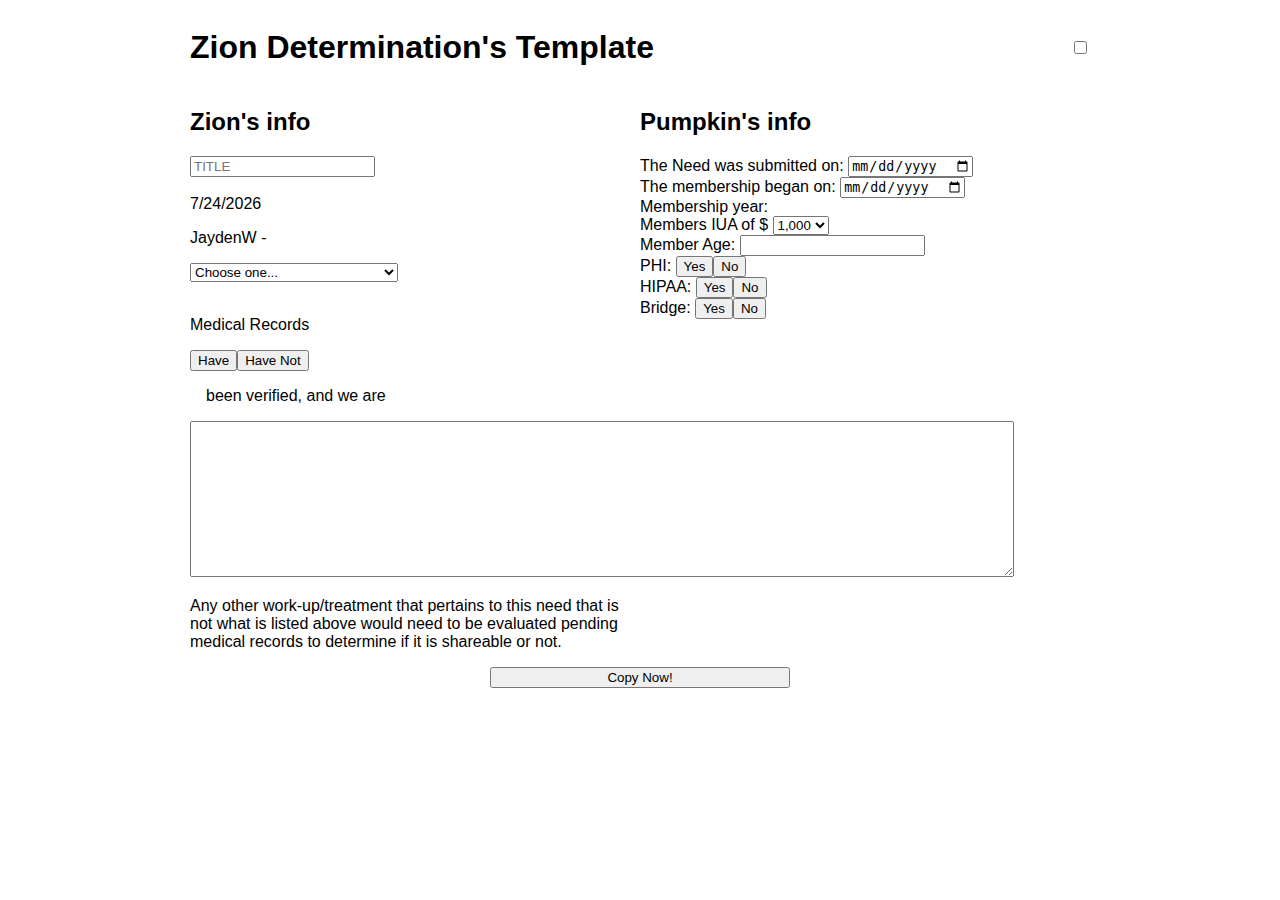
==== index.html @ c33004cc "fixed files" ====
<!DOCTYPE html>
<head>
    <title>Zion Determination's Template</title>
    <link href="style.css" rel="stylesheet">
</head>
<body>
    <main id="wrapper">
        <div id="header-container">
            <h1>Zion Determination's Template</h1>
            <div>
                <label class="switch">
                    <input id="iosToggle" type="checkbox" />
                    <div class="switch-btn"></div>
                </label>
            </div>
        </div>
        
        <div id="insiderInformation">
            <h2>Pumpkin's info</h2>
            <!-- <div class="toggle-button">
                <div class="option have active">Have</div>
                <div class="option have-not">Have Not</div>
            </div> -->
            <div>
                <label>The Need was submitted on:</label> <!-- DATE TEXT-->
                <input type="date">
            </div>
            
            <div>
                <label for="start-date">The membership began on:</label> <!-- DATE TEXT-->
                <input type="date" id="start-date" name="start-date">
            </div>

            <div id="result">Membership year:</div> <!-- Membership year since 2019-->

            <div>
                <label>Members IUA of $</label> <!-- 1k, 2.5k, 5k-->
                <select>
                    <option>1,000</option>
                    <option>2,500</option>
                    <option>5,000</option>
                </select>
            </div>
            
            <div>
                <label>Member Age:</label> <!-- NUM TEXT -- if over 50+, then yes / no /unknown for tobacco-->
                <input type="number" id="member-age">
            </div>

            <div id="tobaccoUser">
                <label>Tobacco User:</label>
                <input type="radio" name="tobacco"> Yes
                <input type="radio" name="tobacco"> No
                <input type="radio" name="tobacco"> Unknown
            </div>
            
            <div id="isMinor">
                <label>Minor's Parents Name:</label> <!-- TEXT only if member age is < 17 -->
                <input type="text">
            </div>
            
            <div class="selectors">
                <label>PHI:</label> <!-- Yes / No , if member age < 17 not required-->
                <button id="left1" class="toggle-btn left-side">Yes</button><button id="right1" class="toggle-btn right-side">No</button>
            </div>
            
            <div class="selectors">
                <label>HIPAA:</label> <!-- Yes / No -->
                <button id="left2" class="toggle-btn left-side">Yes</button><button id="right2" class="toggle-btn right-side">No</button>
            </div>
            
            <div class="selectors">
                <label>Bridge:</label> <!-- Yes / No -- if answer is yes, then add another textbox for Expiration DATE TEXT-->
                <button id="left3" class="toggle-btn left-side">Yes</button><button id="right3" class="toggle-btn right-side">No</button>
                <br>
                <p id="expiration-date"></p>
            </div>
        </div>

        <div id="copiedInformation">
            <h2>Zion's info</h2>
            <div><input type="text" id="requestTitle" placeholder="TITLE"><br><br></div>

            <div id="choice">
                <span id="dateDisplay"></span>
                <p>JaydenW - </p>
                <select type="text" name="eligibility" id="eligibility">
                    <option value="null">Choose one...</option>
                    <option value="eligible">Eligible for Sharing</option>
                    <option value="ineligible">Ineligible for Sharing</option>
                    <option value="additional_info">Requires Additional Information</option>
                </select>
            </div>
            
            <div id="determination"><br>
                <p>Medical Records&emsp;</p>
                <button id="left4" class="toggle-btn left-side" value="have">Have</button><button id="right4" class="toggle-btn right-side" value="have not">Have Not</button>
                <p>&emsp;been verified, and we are </p>
                <select id="shareable">
                    <option value="null">Choose one...</option>
                    <option value="posDeter">able to share in this need.</option>
                    <option value="posDeterCap">able to share in medical expenses after cap</option>
                </select>
                <select id="not-shareable">
                    <option value="null">Choose one...</option>
                    <option value="guideWatch">per pre-membership guidelines</option>
                </select>
                <select id="more-info">
                    <option value="null">Choose one...</option>
                    <option value="needRecords">pending medical records</option>
                </select>
            </div>

            <div id="reasoning">
                <textarea type="text" rows="10" cols="100"></textarea>
            </div>

            <div>
                <p>Any other work-up/treatment that pertains to this need that is not what is listed above would need to be evaluated pending medical records to determine if it is shareable or not. </p>
            </div>
        </div>
        <br>
        <button id="copyButton" onclick="copyDivContent()">Copy Now!</button>
    
    </main>
    <script src="app.js"></script>
</body>
</html>
---- style.css ----
* {
    box-sizing: border-box;
}

body {
    font-family: Arial, Helvetica, sans-serif;
    transition: background-color 0.5s, color 0.5s;
}

/* Light Theme (Default) */
body.light-theme {
    background-color: #ffffff;
    color: #000000;
}

/* Dark Theme */
body.dark-theme {
    background-color: #000000;
    color: #ffffff;
}

#wrapper {
    display: grid;
    grid-template-columns: minmax(0px, 1fr) repeat(6, minmax(0, 150px)) minmax(0px, 1fr);
    grid-auto-rows: minmax(0px, auto);
}

#isMinor, #expiration-date, #tobaccoUser, #shareable, #not-shareable, #more-info {
    display:none;
}

#header-container {
    grid-column: 2 / 8;
    grid-row: 1 / 2;
    display: flex;
    justify-content: space-between;
    align-items: center;
}

#insiderInformation {
    grid-column: 5 / 8;
    grid-row: 2 / 3;
}

#copiedInformation {
    grid-column: 2 / 5;
    grid-row: 2 / 4;
}

#copyButton {
    grid-column: 4 / 6;
    grid-row: 4 / 5;
}
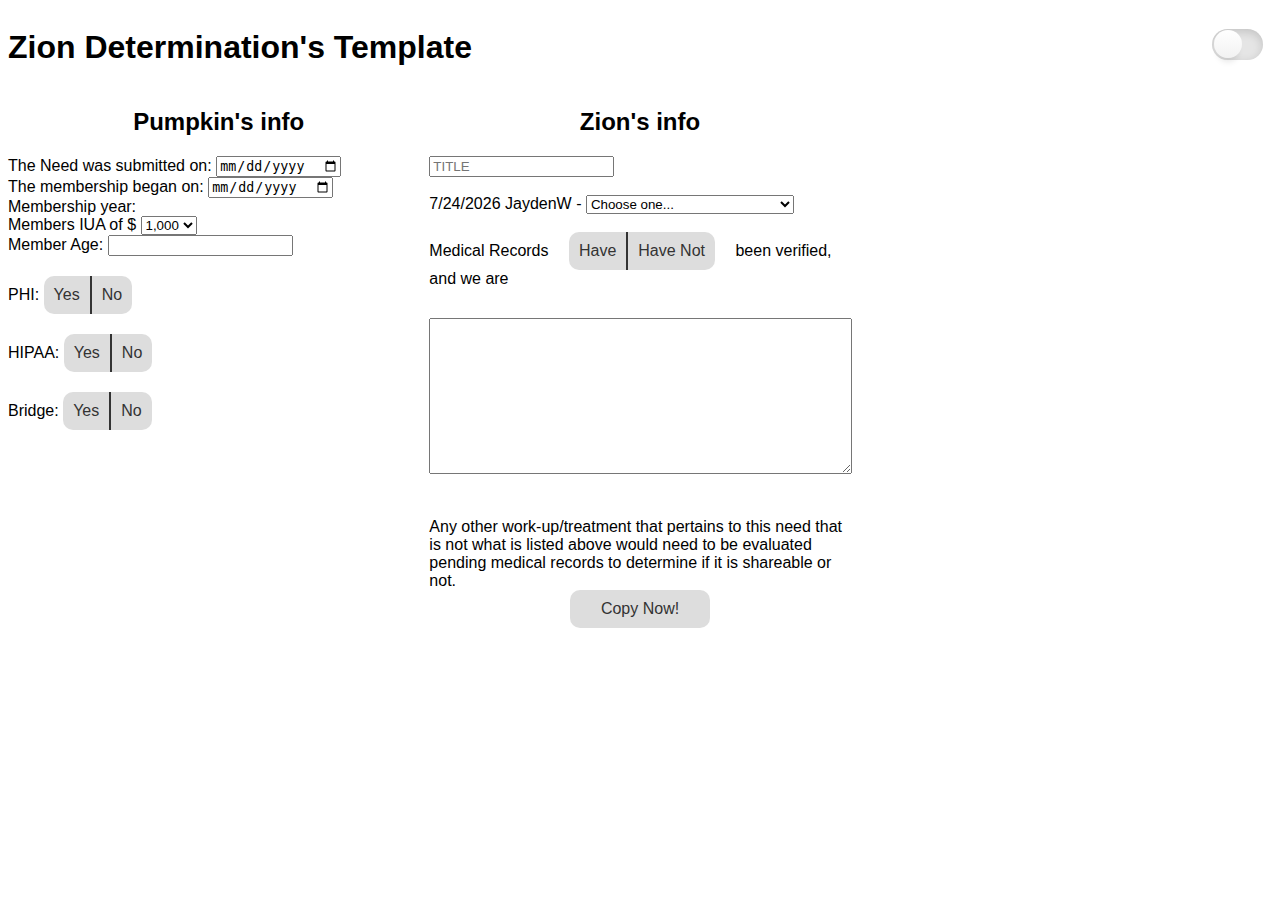
==== commit 0c0b7140: "changed style" ====
--- a/index.html
+++ b/index.html
@@ -112,7 +112,7 @@
             </div>
 
             <div id="reasoning">
-                <textarea type="text" rows="10" cols="100"></textarea>
+                <textarea type="text" rows="10" cols="50"></textarea>
             </div>
 
             <div>
--- a/style.css
+++ b/style.css
@@ -19,9 +19,17 @@
     color: #ffffff;
 }
 
+p {
+    display: inline;
+}
+
+h2 {
+    text-align: center;
+}
+
 #wrapper {
     display: grid;
-    grid-template-columns: minmax(0px, 1fr) repeat(6, minmax(0, 150px)) minmax(0px, 1fr);
+    grid-template-columns: minmax(0px, 1fr) repeat(9, minmax(0, 150px)) minmax(0px, 1fr);
     grid-auto-rows: minmax(0px, auto);
 }
 
@@ -30,24 +38,201 @@
 }
 
 #header-container {
-    grid-column: 2 / 8;
-    grid-row: 1 / 2;
+    grid-column: 2 / -2;
     display: flex;
     justify-content: space-between;
     align-items: center;
 }
 
 #insiderInformation {
+    grid-column: 2 / 5;
+    grid-row: 2 / 3;
+}
+
+#copiedInformation {
     grid-column: 5 / 8;
-    grid-row: 2 / 3;
+    grid-row: 2 / 4;
+}
+
+#copyButton {
+    grid-column: 6 / 7;
+    grid-row: 4 / 5;
+}
+
+#reasoning {
+    height: 200px;
+    width: 500px;
+    margin-top:30px;
+}
+
+#copyButton {
+    background-color: #ddd;
+    color: #333;
+    border-radius: 10px;
 }
 
 #copiedInformation {
-    grid-column: 2 / 5;
-    grid-row: 2 / 4;
-}
-
-#copyButton {
-    grid-column: 4 / 6;
-    grid-row: 4 / 5;
+    display: block;
+}
+
+.selectors {
+    margin: 20px 0 20px 0;
+}
+
+.toggle-button {
+    display: flex;
+    width: 150px;
+    height: 30px;
+    background-color: #ddd;
+    border-radius: 25px;
+    overflow: hidden;
+    cursor: pointer;
+    box-shadow: 0 4px 6px rgba(0, 0, 0, 0.1);
+    position: relative;
+}
+
+.option {
+    flex: 1;
+    display: flex;
+    justify-content: center;
+    align-items: center;
+    transition: background-color 0.3s, color 0.3s;
+}
+
+.left-side {
+    border-right: 1px solid #333;
+}
+
+.right-side {
+    border-left: 1px solid #333;
+}
+
+.left-side.active {
+    background-color: #333;
+    color: white;
+    border-radius: 10px 0 0 10px;
+}
+
+.right-side.active {
+    background-color: #333;
+    color: white; 
+    border-radius: 0 10px 10px 0;
+}
+
+.right-side:not(.active) {
+    background-color: #ddd;
+    color: #333;
+    border-radius: 0 10px 10px 0;
+}
+
+.left-side:not(.active) {
+    background-color: #ddd;
+    color: #333; 
+    border-radius: 10px 0 0 10px;
+}
+
+button {
+    all: unset; /* Resets all inherited and default styles */
+    display: inline-block;
+    cursor: pointer;
+    background: none; /* Removes background color */
+    border: none; /* Removes borders */
+    padding: 10px; /* Removes padding */
+    margin: 0; /* Removes margins */
+    text-align: center; /* Resets text alignment */
+    font: inherit; /* Inherits font properties from the parent */
+    color: inherit; /* Inherits text color */
+    line-height: inherit; /* Inherits line height */
+    -webkit-appearance: none; /* Removes default appearance on WebKit browsers */
+    -moz-appearance: none; /* Removes default appearance on Mozilla browsers */
+    appearance: none; /* Removes default appearance on other browsers */
+    z-index: 1;
+}
+
+button:focus {
+    outline: 1px solid #5E9ED6; /* Adds a green outline when the button is focused */
+    outline-offset: 1px; /* Offsets the outline for better visibility */
+
+}
+
+label.switch > input[type=checkbox] {
+    opacity: 0;
+    display: none;
+}
+
+label.switch > div.switch-btn {
+    position: relative;
+    width: 51px;
+    height: 31px;
+    background: #e5e5e5;
+    border-radius: 25.5px;
+    box-shadow: inset 0 3px 10px rgba(0, 0, 0, 0.15);
+}
+
+label.switch > div.switch-btn:before {
+    content: "";
+    position: absolute;
+    height: 28px;
+    width: 28px;
+    background: linear-gradient(white, #f2f2f2);
+    left: 2px;
+    top: 50%;
+    transition: all 200ms ease-out;
+    cursor: pointer;
+    border-radius: 50%;
+    box-shadow: 0 8px 6px -4px rgba(0, 0, 0, 0.1);
+    transform: translateY(-50%);
+}
+
+label.switch > input[type=checkbox]:checked + div.switch-btn {
+    background: #47CB8F;
+}
+
+label.switch > input[type=checkbox]:checked + div.switch-btn:before {
+    left: 22px;
+}
+
+/* Toggle Switch Styles */
+.switch {
+    position: relative;
+    display: inline-block;
+    width: 60px;
+    height: 34px;
+}
+
+.switch input {
+    opacity: 0;
+    width: 0;
+    height: 0;
+}
+
+.switch-btn {
+    position: absolute;
+    top: 0;
+    left: 0;
+    right: 0;
+    bottom: 0;
+    background-color: #ccc;
+    transition: .4s;
+    border-radius: 34px;
+}
+
+.switch-btn:before {
+    position: absolute;
+    content: "";
+    height: 26px;
+    width: 26px;
+    left: 4px;
+    bottom: 4px;
+    background-color: white;
+    transition: .4s;
+    border-radius: 50%;
+}
+
+input:checked + .switch-btn {
+    background-color: #2196F3;
+}
+
+input:checked + .switch-btn:before {
+    transform: translateX(26px);
 }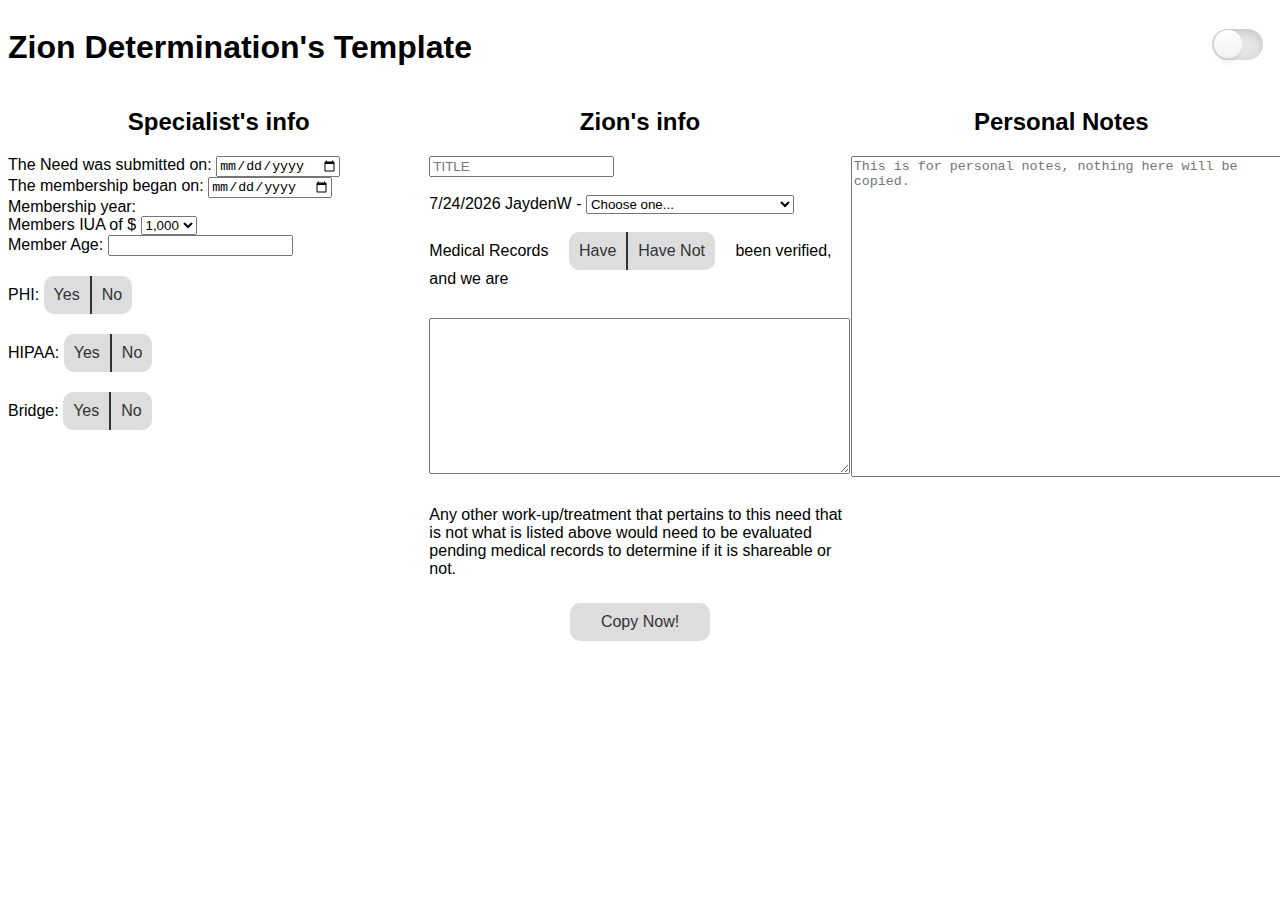
==== commit 56ee5d2a: "style changes, added personal notes box" ====
--- a/index.html
+++ b/index.html
@@ -16,7 +16,7 @@
         </div>
         
         <div id="insiderInformation">
-            <h2>Pumpkin's info</h2>
+            <h2>Specialist's info</h2>
             <!-- <div class="toggle-button">
                 <div class="option have active">Have</div>
                 <div class="option have-not">Have Not</div>
@@ -114,14 +114,18 @@
             <div id="reasoning">
                 <textarea type="text" rows="10" cols="50"></textarea>
             </div>
+        </div>
+        
+        <div id="other-treatment-statement">
+            <p id="final-statement">Any other work-up/treatment that pertains to this need that is not what is listed above would need to be evaluated pending medical records to determine if it is shareable or not. </p>
+        </div>
 
-            <div>
-                <p>Any other work-up/treatment that pertains to this need that is not what is listed above would need to be evaluated pending medical records to determine if it is shareable or not. </p>
-            </div>
-        </div>
-        <br>
         <button id="copyButton" onclick="copyDivContent()">Copy Now!</button>
     
+        <div id="personalNotes">
+            <h2>Personal Notes</h2>
+            <textarea type="text" rows="21" cols="53" placeholder="This is for personal notes, nothing here will be copied."></textarea>
+        </div>
     </main>
     <script src="app.js"></script>
 </body>
--- a/style.css
+++ b/style.css
@@ -51,7 +51,13 @@
 
 #copiedInformation {
     grid-column: 5 / 8;
-    grid-row: 2 / 4;
+    grid-row: 2 / 3;
+}
+
+#other-treatment-statement {
+    grid-column: 5 / 8;
+    grid-row: 3 / 4;
+    margin: 25px 0;
 }
 
 #copyButton {
@@ -60,8 +66,6 @@
 }
 
 #reasoning {
-    height: 200px;
-    width: 500px;
     margin-top:30px;
 }
 
@@ -71,8 +75,9 @@
     border-radius: 10px;
 }
 
-#copiedInformation {
-    display: block;
+#personalNotes {
+    grid-column: 8 / 11;
+    grid-row: 2 / 3;
 }
 
 .selectors {
